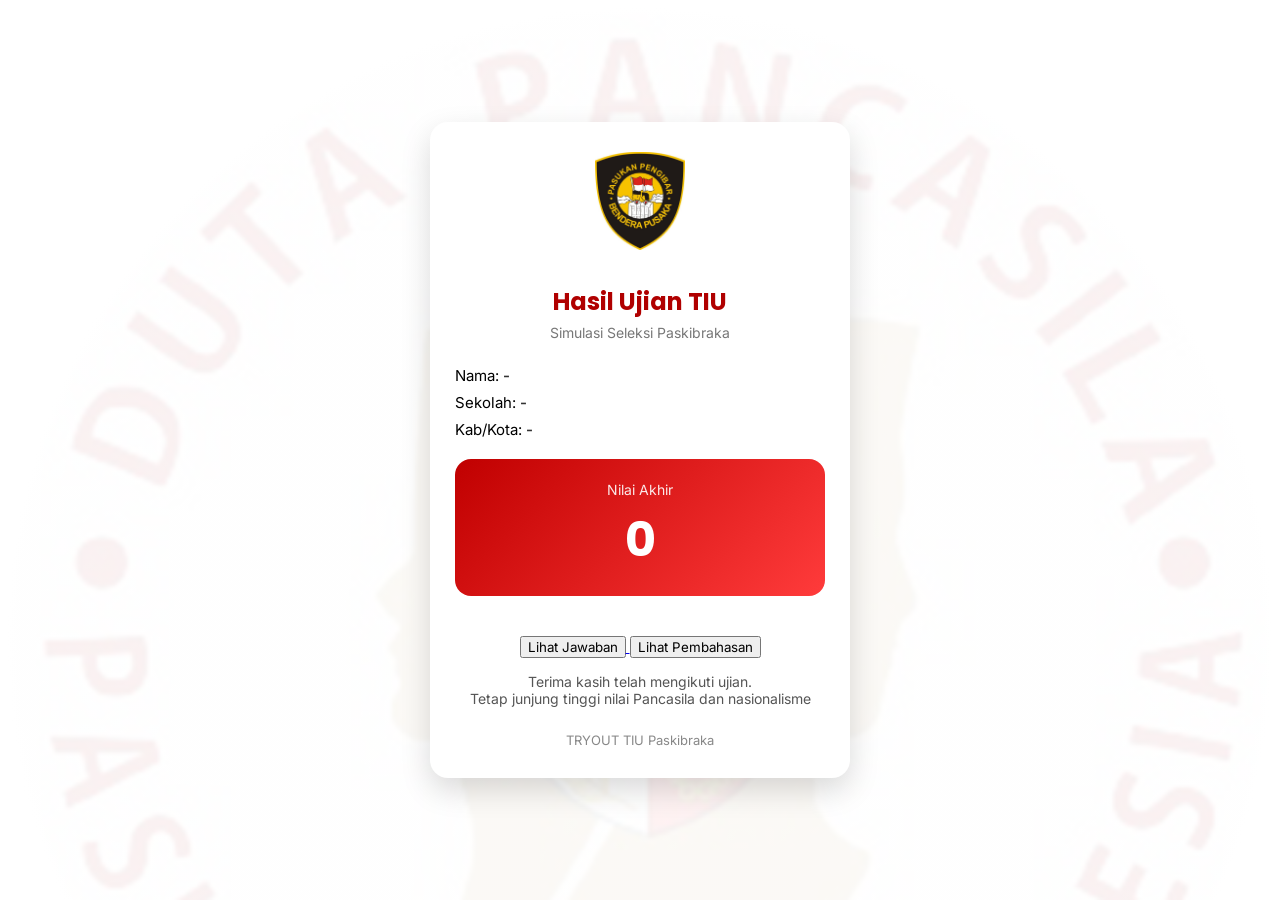
==== hasil.html @ 935d662f "Add files via upload" ====
<!doctype html>
<html lang="id">
  <head>
    <meta charset="UTF-8" />
    <meta name="viewport" content="width=device-width, initial-scale=1.0" />
    <title>Hasil Ujian</title>

    <link
      href="https://fonts.googleapis.com/css2?family=Poppins:wght@600;700&family=Inter:wght@400;500&display=swap"
      rel="stylesheet"
    />

    <style>
      * {
        box-sizing: border-box;
        font-family: "Inter", sans-serif;
      }

      body {
        margin: 0;
        min-height: 100vh;
        background:
          linear-gradient(rgba(255, 255, 255, 0.94), rgba(255, 255, 255, 0.94)),
          url("img/logo-dppi_20251220_232237_0000.png");
        background-size: cover;
        display: flex;
        align-items: center;
        justify-content: center;
      }

      .result-card {
        background: white;
        width: 100%;
        max-width: 420px;
        padding: 30px 25px;
        border-radius: 18px;
        box-shadow: 0 12px 30px rgba(0, 0, 0, 0.15);
        text-align: center;
        animation: fadeIn 0.6s ease;
      }

      @keyframes fadeIn {
        from {
          opacity: 0;
          transform: translateY(20px);
        }
        to {
          opacity: 1;
          transform: translateY(0);
        }
      }

      .logo {
        width: 90px;
        margin-bottom: 10px;
      }

      h2 {
        font-family: "Poppins", sans-serif;
        color: #b00000;
        margin-bottom: 5px;
      }

      .sub {
        font-size: 14px;
        color: #777;
        margin-bottom: 25px;
      }

      .data {
        text-align: left;
        margin-bottom: 20px;
      }

      .data div {
        margin-bottom: 8px;
        font-size: 15px;
      }

      .data span {
        font-weight: 600;
        color: #333;
      }

      .score-box {
        background: linear-gradient(135deg, #c00000, #ff3b3b);
        color: white;
        border-radius: 16px;
        padding: 20px 10px;
        margin: 20px 0;
      }

      .score-box small {
        font-size: 14px;
        opacity: 0.9;
      }

      .score {
        font-family: "Poppins", sans-serif;
        font-size: 48px;
        font-weight: 700;
        margin-top: 5px;
      }

      .note {
        font-size: 14px;
        color: #555;
        margin-top: 15px;
      }

      .footer {
        margin-top: 25px;
        font-size: 13px;
        color: #888;
      }
    </style>
  </head>

  <body>
    <div class="result-card">
      <!-- LOGO / ICON -->
      <img
        src="img/Paskibra Logo - Logo Vector Online 2019.jfif"
        class="logo"
        alt="Garuda"
      />

      <h2>Hasil Ujian TIU</h2>
      <div class="sub">Simulasi Seleksi Paskibraka</div>

      <!-- DATA PESERTA -->
      <div class="data">
        <div>Nama: <span id="n"></span></div>
        <div>Sekolah: <span id="s"></span></div>
        <div>Kab/Kota: <span id="d"></span></div>
      </div>

      <!-- NILAI -->
      <div class="score-box">
        <small>Nilai Akhir</small>
        <div class="score" id="v">0</div>
      </div>
      <br />
      <a target="_blank" href="review.html">
        <button>Lihat Jawaban</button>
      </a>
      <a target="_blank" href="pembahasan.html">
        <button>Lihat Pembahasan</button></a
      >
      <div class="note">
        Terima kasih telah mengikuti ujian.<br />
        Tetap junjung tinggi nilai Pancasila dan nasionalisme
      </div>

      <div class="footer">TRYOUT TIU Paskibraka</div>
    </div>

    <script>
      document.getElementById("n").textContent =
        localStorage.getItem("nama") || "-";

      document.getElementById("s").textContent =
        localStorage.getItem("sekolah") || "-";

      document.getElementById("d").textContent =
        localStorage.getItem("daerah") || "-";

      document.getElementById("v").textContent =
        localStorage.getItem("nilai") || "0";
    </script>
  </body>
</html>
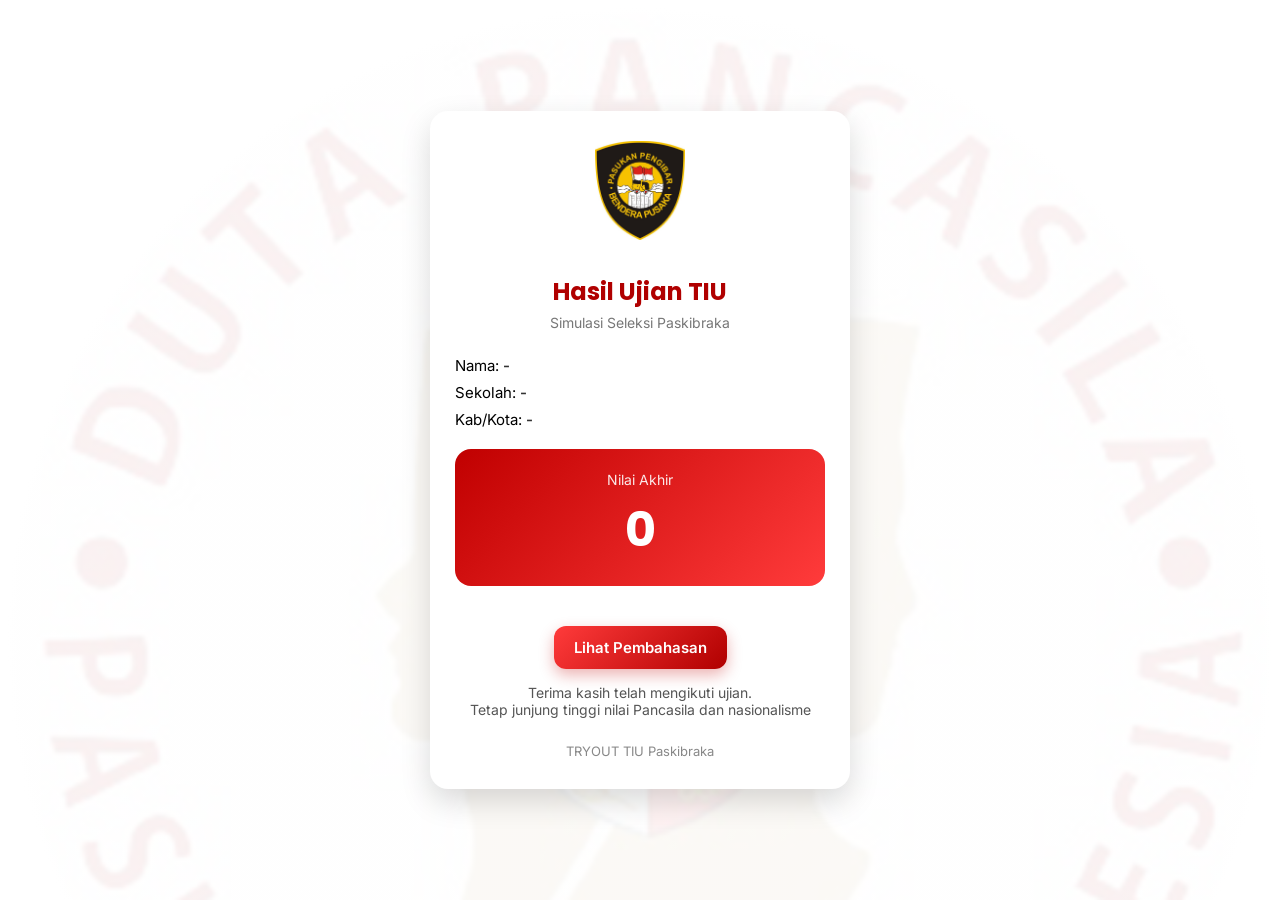
==== commit dd15a7f9: "Add files via upload" ====
--- a/hasil.html
+++ b/hasil.html
@@ -113,6 +113,34 @@
         font-size: 13px;
         color: #888;
       }
+      .btn-link {
+        text-decoration: none;
+      }
+
+      .btn-pembahasan {
+        background: linear-gradient(135deg, #ff3b3b, #b00000);
+        color: white;
+        border: none;
+        padding: 12px 20px;
+        font-size: 15px;
+        font-weight: 600;
+        border-radius: 12px;
+        cursor: pointer;
+        transition: all 0.3s ease;
+        box-shadow: 0 6px 15px rgba(192, 0, 0, 0.3);
+        display: inline-flex;
+        align-items: center;
+        gap: 6px;
+      }
+
+      .btn-pembahasan:hover {
+        transform: translateY(-2px) scale(1.03);
+        box-shadow: 0 10px 20px rgba(192, 0, 0, 0.4);
+      }
+
+      .btn-pembahasan:active {
+        transform: scale(0.97);
+      }
     </style>
   </head>
 
@@ -141,12 +169,10 @@
         <div class="score" id="v">0</div>
       </div>
       <br />
-      <a target="_blank" href="review.html">
-        <button>Lihat Jawaban</button>
+
+      <a target="_blank" href="pembahasan.html" class="btn-link">
+        <button class="btn-pembahasan">Lihat Pembahasan</button>
       </a>
-      <a target="_blank" href="pembahasan.html">
-        <button>Lihat Pembahasan</button></a
-      >
       <div class="note">
         Terima kasih telah mengikuti ujian.<br />
         Tetap junjung tinggi nilai Pancasila dan nasionalisme
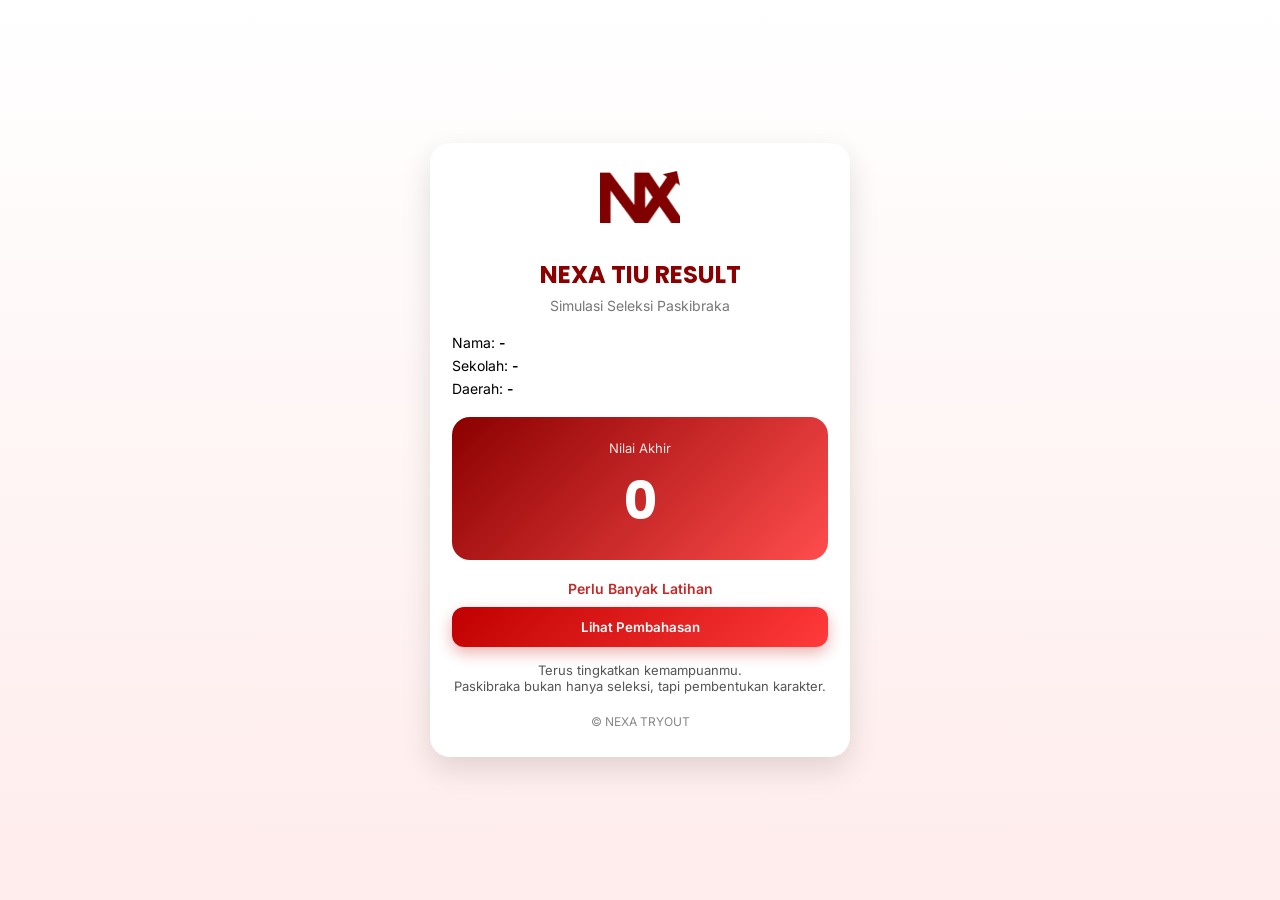
==== commit 62865aea: "Add files via upload" ====
--- a/hasil.html
+++ b/hasil.html
@@ -3,7 +3,7 @@
   <head>
     <meta charset="UTF-8" />
     <meta name="viewport" content="width=device-width, initial-scale=1.0" />
-    <title>Hasil Ujian</title>
+    <title>NEXA - Hasil Ujian TIU</title>
 
     <link
       href="https://fonts.googleapis.com/css2?family=Poppins:wght@600;700&family=Inter:wght@400;500&display=swap"
@@ -19,22 +19,19 @@
       body {
         margin: 0;
         min-height: 100vh;
-        background:
-          linear-gradient(rgba(255, 255, 255, 0.94), rgba(255, 255, 255, 0.94)),
-          url("img/logo-dppi_20251220_232237_0000.png");
-        background-size: cover;
+        background: linear-gradient(#fff, #ffecec);
         display: flex;
         align-items: center;
         justify-content: center;
       }
 
-      .result-card {
+      .card {
         background: white;
         width: 100%;
         max-width: 420px;
-        padding: 30px 25px;
-        border-radius: 18px;
-        box-shadow: 0 12px 30px rgba(0, 0, 0, 0.15);
+        padding: 28px 22px;
+        border-radius: 20px;
+        box-shadow: 0 12px 30px rgba(0, 0, 0, 0.12);
         text-align: center;
         animation: fadeIn 0.6s ease;
       }
@@ -51,148 +48,166 @@
       }
 
       .logo {
-        width: 90px;
+        width: 80px;
         margin-bottom: 10px;
       }
 
       h2 {
         font-family: "Poppins", sans-serif;
-        color: #b00000;
+        color: #8b0000;
         margin-bottom: 5px;
       }
 
       .sub {
         font-size: 14px;
         color: #777;
-        margin-bottom: 25px;
+        margin-bottom: 20px;
       }
 
       .data {
         text-align: left;
-        margin-bottom: 20px;
+        margin-bottom: 15px;
       }
 
       .data div {
-        margin-bottom: 8px;
-        font-size: 15px;
+        margin-bottom: 6px;
+        font-size: 14px;
       }
 
       .data span {
         font-weight: 600;
-        color: #333;
       }
 
       .score-box {
+        background: linear-gradient(135deg, #8b0000, #ff4d4d);
+        color: white;
+        border-radius: 18px;
+        padding: 20px;
+        margin: 20px 0;
+      }
+
+      .score-box small {
+        font-size: 13px;
+        opacity: 0.9;
+      }
+
+      .score {
+        font-family: "Poppins", sans-serif;
+        font-size: 52px;
+        font-weight: 700;
+        margin-top: 5px;
+      }
+
+      .status {
+        margin-top: 10px;
+        font-weight: 600;
+        font-size: 14px;
+      }
+
+      .lulus {
+        color: #2e7d32;
+      }
+
+      .tidak {
+        color: #c62828;
+      }
+
+      .btn {
+        width: 100%;
+        padding: 12px;
+        border: none;
+        border-radius: 12px;
+        font-weight: 600;
+        cursor: pointer;
+        margin-top: 10px;
+        transition: 0.3s;
+      }
+
+      .btn-main {
         background: linear-gradient(135deg, #c00000, #ff3b3b);
         color: white;
-        border-radius: 16px;
-        padding: 20px 10px;
-        margin: 20px 0;
-      }
-
-      .score-box small {
-        font-size: 14px;
-        opacity: 0.9;
-      }
-
-      .score {
-        font-family: "Poppins", sans-serif;
-        font-size: 48px;
-        font-weight: 700;
-        margin-top: 5px;
+        box-shadow: 0 6px 15px rgba(192, 0, 0, 0.3);
+      }
+
+      .btn-main:hover {
+        transform: translateY(-2px);
       }
 
       .note {
-        font-size: 14px;
+        font-size: 13px;
         color: #555;
         margin-top: 15px;
       }
 
       .footer {
-        margin-top: 25px;
-        font-size: 13px;
+        margin-top: 20px;
+        font-size: 12px;
         color: #888;
-      }
-      .btn-link {
-        text-decoration: none;
-      }
-
-      .btn-pembahasan {
-        background: linear-gradient(135deg, #ff3b3b, #b00000);
-        color: white;
-        border: none;
-        padding: 12px 20px;
-        font-size: 15px;
-        font-weight: 600;
-        border-radius: 12px;
-        cursor: pointer;
-        transition: all 0.3s ease;
-        box-shadow: 0 6px 15px rgba(192, 0, 0, 0.3);
-        display: inline-flex;
-        align-items: center;
-        gap: 6px;
-      }
-
-      .btn-pembahasan:hover {
-        transform: translateY(-2px) scale(1.03);
-        box-shadow: 0 10px 20px rgba(192, 0, 0, 0.4);
-      }
-
-      .btn-pembahasan:active {
-        transform: scale(0.97);
       }
     </style>
   </head>
 
   <body>
-    <div class="result-card">
-      <!-- LOGO / ICON -->
-      <img
-        src="img/Paskibra Logo - Logo Vector Online 2019.jfif"
-        class="logo"
-        alt="Garuda"
-      />
-
-      <h2>Hasil Ujian TIU</h2>
+    <div class="card">
+      <img src="img/Logo-1.png" class="logo" />
+
+      <h2>NEXA TIU RESULT</h2>
       <div class="sub">Simulasi Seleksi Paskibraka</div>
 
-      <!-- DATA PESERTA -->
       <div class="data">
         <div>Nama: <span id="n"></span></div>
         <div>Sekolah: <span id="s"></span></div>
-        <div>Kab/Kota: <span id="d"></span></div>
+        <div>Daerah: <span id="d"></span></div>
       </div>
 
-      <!-- NILAI -->
       <div class="score-box">
         <small>Nilai Akhir</small>
         <div class="score" id="v">0</div>
       </div>
-      <br />
-
-      <a target="_blank" href="pembahasan.html" class="btn-link">
-        <button class="btn-pembahasan">Lihat Pembahasan</button>
-      </a>
+
+      <!-- STATUS -->
+      <div id="statusText" class="status"></div>
+
+      <button class="btn btn-main" onclick="lihatPembahasan()">
+        Lihat Pembahasan
+      </button>
+
       <div class="note">
-        Terima kasih telah mengikuti ujian.<br />
-        Tetap junjung tinggi nilai Pancasila dan nasionalisme
+        Terus tingkatkan kemampuanmu.<br />
+        Paskibraka bukan hanya seleksi, tapi pembentukan karakter.
       </div>
 
-      <div class="footer">TRYOUT TIU Paskibraka</div>
+      <div class="footer">© NEXA TRYOUT</div>
     </div>
 
     <script>
-      document.getElementById("n").textContent =
-        localStorage.getItem("nama") || "-";
-
-      document.getElementById("s").textContent =
-        localStorage.getItem("sekolah") || "-";
-
-      document.getElementById("d").textContent =
-        localStorage.getItem("daerah") || "-";
-
-      document.getElementById("v").textContent =
-        localStorage.getItem("nilai") || "0";
+      const nama = localStorage.getItem("nama") || "-";
+      const sekolah = localStorage.getItem("sekolah") || "-";
+      const daerah = localStorage.getItem("daerah") || "-";
+      const nilai = parseInt(localStorage.getItem("nilai") || "0");
+
+      document.getElementById("n").textContent = nama;
+      document.getElementById("s").textContent = sekolah;
+      document.getElementById("d").textContent = daerah;
+      document.getElementById("v").textContent = nilai;
+
+      // STATUS LOGIC
+      const statusText = document.getElementById("statusText");
+
+      if (nilai >= 80) {
+        statusText.textContent = "Sangat Siap Seleksi!";
+        statusText.className = "status lulus";
+      } else if (nilai >= 60) {
+        statusText.textContent = "Cukup Siap, Perlu Latihan";
+        statusText.className = "status";
+      } else {
+        statusText.textContent = "Perlu Banyak Latihan";
+        statusText.className = "status tidak";
+      }
+
+      function lihatPembahasan() {
+        window.location.href = "pembahasan.html";
+      }
     </script>
   </body>
 </html>
